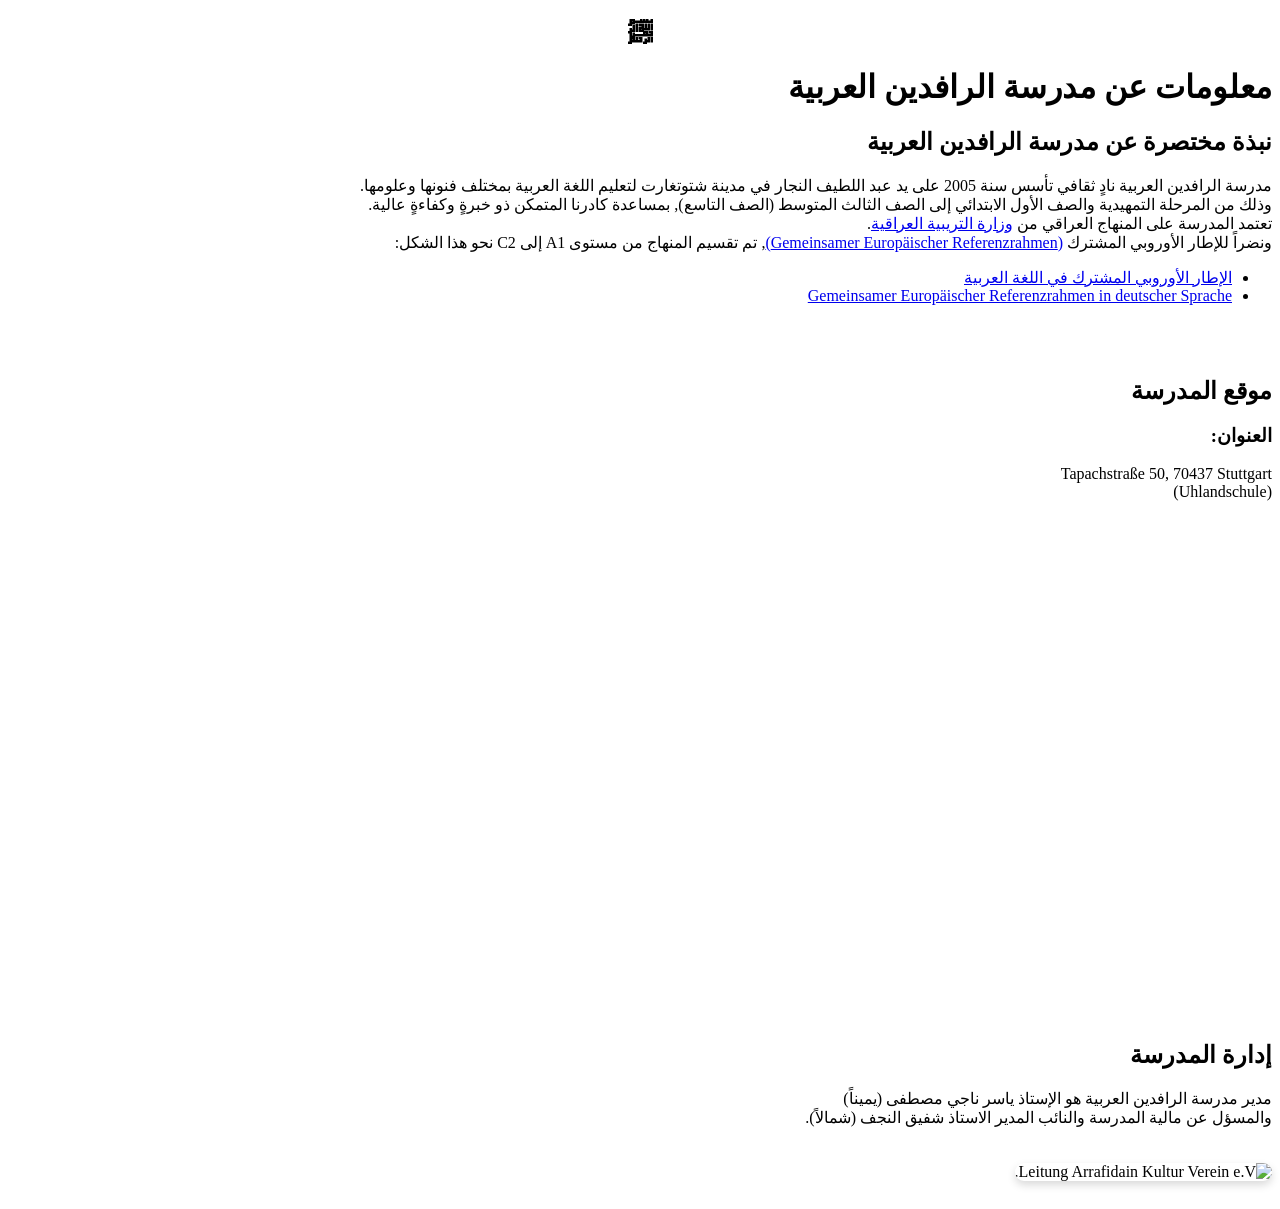
==== about.html @ 63814eb2 "Website-Struktur aktualisieren: about.html" ====
<!DOCTYPE html>
<html lang="ar" dir="rtl">
<head>
<meta charset="UTF-8" />
<meta name="viewport" content="width=device-width, initial-scale=1" />
<meta name="description" content="Arrafidain Kultur Verein e. V. معلومات عامة عن المدرسة">
<title>عن المدرسة - مَدْرَسَةُ الرَّافِدَينِ العَرَبِيَّة</title>
<link rel="stylesheet" href="style.css" />
<link rel="icon" type="image/png" sizes="96x96" href="logo/favicon-96x96.png">
</head>
<body>

<!-- ===== HEADER START ===== -->
<div id="header-placeholder"></div>
<!-- ===== HEADER END ===== -->


<main>
    <h2 style="text-align:center;">﷽</h2>
    <h1>معلومات عن مدرسة الرافدين العربية</h1>
    <h2>نبذة مختصرة عن مدرسة الرافدين العربية</h2>
        <p>مدرسة الرافدين العربية نادٍ ثقافي تأسس سنة 2005 على يد عبد اللطيف النجار في مدينة شتوتغارت لتعليم اللغة العربية بمختلف فنونها وعلومها.<br>
        وذلك من المرحلة التمهيدية والصف الأول الابتدائي إلى الصف الثالث المتوسط (الصف التاسع), بمساعدة كادرنا المتمكن ذو خبرةٍ وكفاءةٍ عالية.<br>
        تعتمد المدرسة على المنهاج العراقي من <a href="https://moedu.gov.iq/?page=130" target="_blank"> وزارة التريبية العراقية</a>.<br>
        ونضراً للإطار الأوروبي المشترك <a href="https://www.europaeischer-referenzrahmen.de" target="_blank">(Gemeinsamer Europäischer Referenzrahmen)</a>, تم تقسيم المنهاج من مستوى A1 إلى C2 نحو هذا الشكل: <br>
        <ul>
  <li>
    <a href="/pdfs/info/GER%20-%20arabisch.pdf" target="_blank">
      الإطار الأوروبي المشترك في اللغة العربية
    </a>
  </li>
  <li>
    <a href="/pdfs/info/GER%20-%20deutsch.pdf" target="_blank">
      Gemeinsamer Europäischer Referenzrahmen in deutscher Sprache
    </a>
  </li>
</ul>
    <br><br>
        </p>
    <h2>موقع المدرسة</h2>
      <!-- Here WeGo Karte einbetten -->
      <!-- Google Maps Embed -->
      <h3>العنوان:</h3>
        <p>Tapachstraße 50, 70437 Stuttgart<br>(Uhlandschule)</p>
        <div class="map-container">
          <iframe 
            src="https://www.google.com/maps?q=Tapachstraße+50,+70567+Stuttgart&hl=de&z=14&output=embed"
            width="100%" 
            height="500" 
            style=" border: 0; 
                    border-radius: 10px;" 
            allowfullscreen 
            loading="lazy">
          </iframe>
        </div>
  
  <h2>إدارة المدرسة</h2>
  <p>مدير مدرسة الرافدين العربية هو الإستاذ ياسر ناجي مصطفى (يميناً) <br>
  والمسؤل عن مالية المدرسة والنائب المدير الاستاذ شفيق النجف (شمالاً).</p>
      <img src="bilder/design/Leitung.jpg" alt="Leitung Arrafidain Kultur Verein e.V."  
          style=" max-width: 768px;
                  width: 100%;
                  height: auto;
                  margin: 20px auto;     /* sorgt für zentrierte Bilder */
                  border-radius: 10px;   /* optionale abgerundete Ecken */
                  box-shadow: 0 4px 8px rgba(0,0,0,0.15); /* optionaler Schatten */">
</main>

<!-- ===== FOOTER START ===== -->
<div id="footer-placeholder"></div>
<!-- ===== FOOTER END ===== -->
  
<script src="script.js"></script>
</body>
</html>
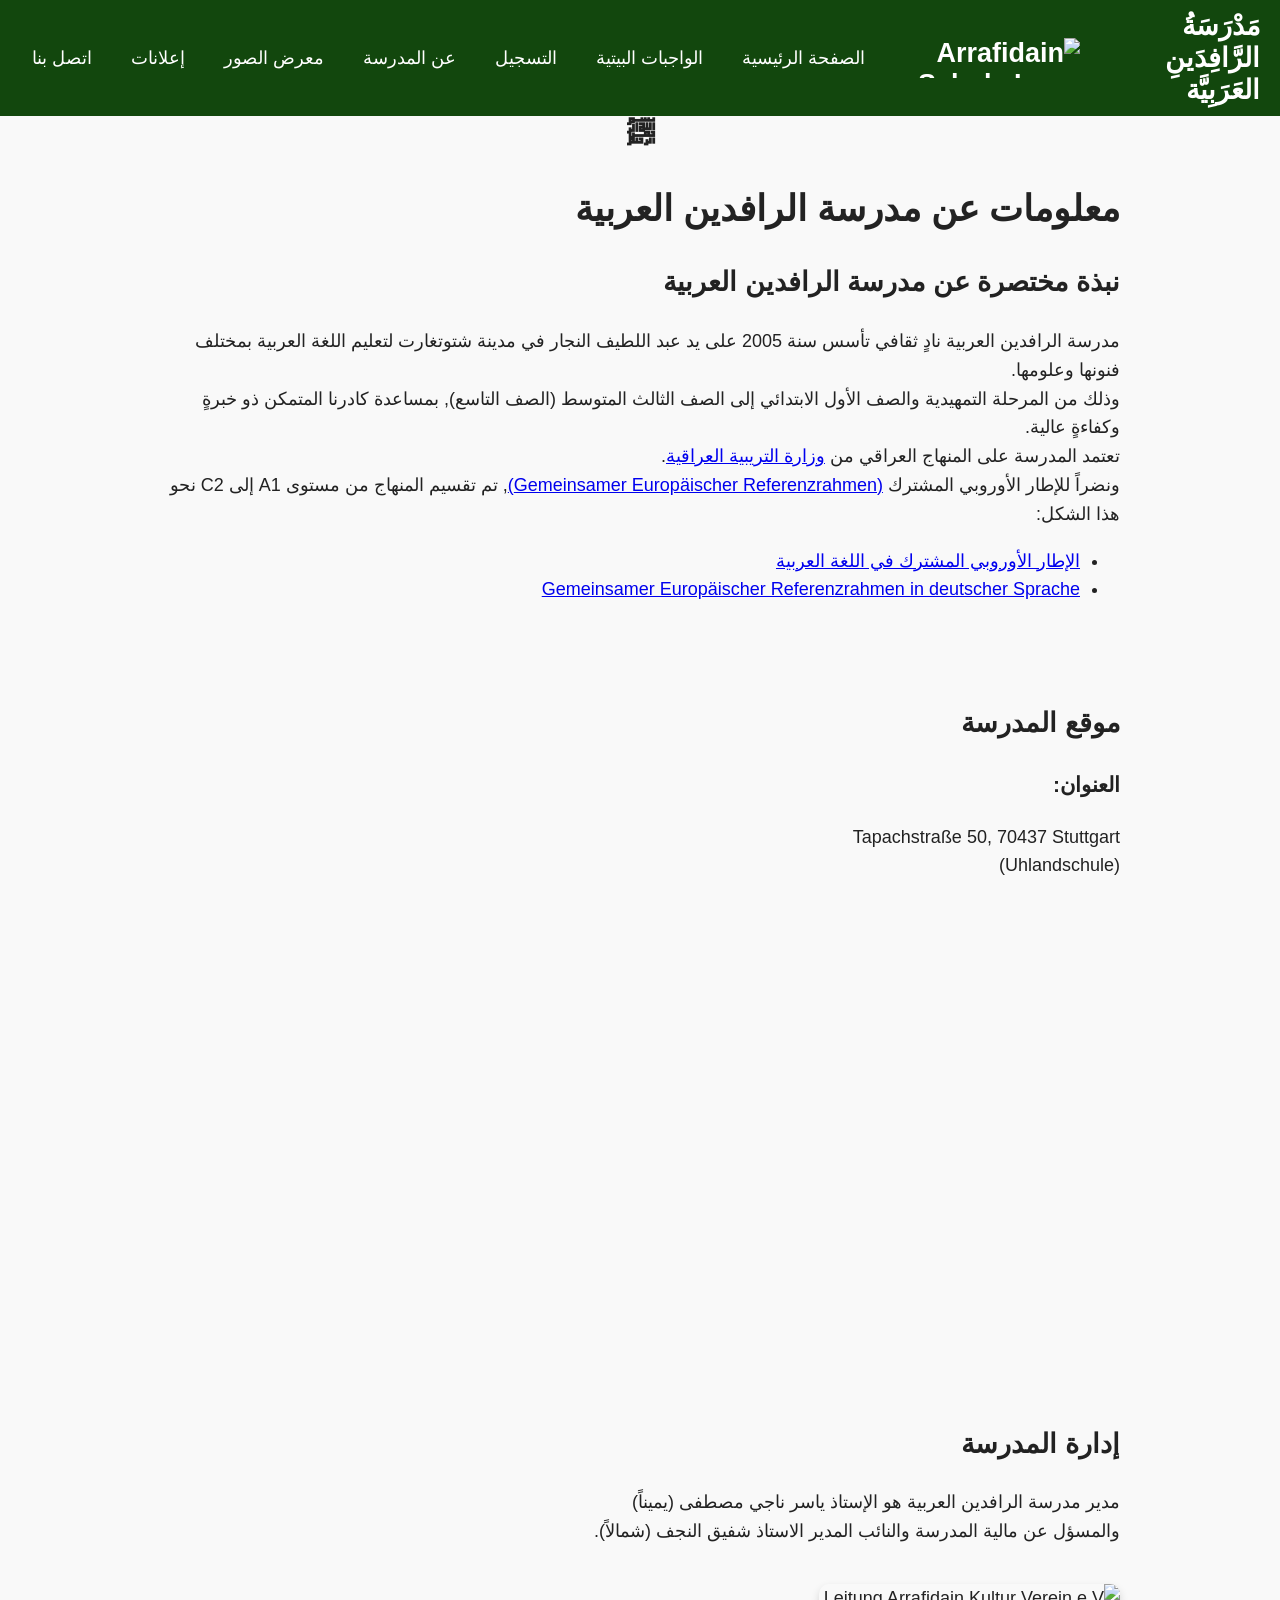
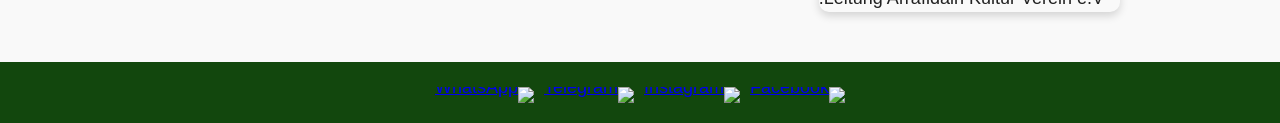
==== commit 796d4fc5: "Cache-Aktualisierung: about.html" ====
--- a/about.html
+++ b/about.html
@@ -5,7 +5,7 @@
 <meta name="viewport" content="width=device-width, initial-scale=1" />
 <meta name="description" content="Arrafidain Kultur Verein e. V. معلومات عامة عن المدرسة">
 <title>عن المدرسة - مَدْرَسَةُ الرَّافِدَينِ العَرَبِيَّة</title>
-<link rel="stylesheet" href="style.css" />
+<link rel="stylesheet" href="style.css?v=20260724" />
 <link rel="icon" type="image/png" sizes="96x96" href="logo/favicon-96x96.png">
 </head>
 <body>
@@ -70,6 +70,6 @@
 <div id="footer-placeholder"></div>
 <!-- ===== FOOTER END ===== -->
   
-<script src="script.js"></script>
+<script src="script.js?v=20260724"></script>
 </body>
 </html>
--- a/style.css
+++ b/style.css
@@ -0,0 +1,605 @@
+/* Farblegende: 
+--> Gold:          #CFA93F
+--> Grün:          #12470D 
+--> Hellgrün (Banner):    #E6F0D6
+--> Dunkelgrün (Banner):  #C3D48E
+--> Hintergrund:   #F9F9F9 */
+
+/* Grundlegende Einstellungen */
+body {
+  margin: 0;
+  padding-top: 60px;  	/* Höhe deines Headers */
+  font-family: Arial, sans-serif;
+  direction: rtl;
+  background-color: #F9F9F9;
+  color: #222;
+  display: flex;
+  flex-direction: column;
+  font-size: 18px; /* Schriftgröße */
+}
+
+/* HTML und Body nehmen volle Höhe ein */
+html, body {
+  height: 100%;
+}
+
+/* Header Styling */
+header {
+  background-color: #12470D;
+  color: white;
+  display: flex;
+  justify-content: space-between;
+  align-items: center;
+  padding: 10px 20px;
+  box-sizing: border-box;
+  position: fixed;
+  top: 0;
+  left: 0;
+  width: 100%;
+  z-index: 1000;
+}
+
+/* Hauptinhalt */
+main {
+  max-width: 1000px;
+  width: 100%;
+  margin: 30px auto;
+  padding: 0 20px;
+  box-sizing: border-box;
+  line-height: 1.6;
+  text-align: right;
+  flex: 1;
+}
+
+/* Footer Styling */
+footer {
+  background-color: #12470D;
+  color: white;
+  padding: 15px 20px;
+  text-align: center;
+  box-sizing: border-box;
+}
+
+/* Logo im Header: Text + Bild */
+.logo {
+  cursor: pointer;
+  display: inline-flex;
+  align-items: center;
+  gap: 10px; /* Abstand zwischen Text und Logo */
+  font-weight: bold;
+  font-size: 1.5em;
+  color: white;
+  text-decoration: none;
+  user-select: none;
+}
+
+/* Logo Bild Styling */
+.school-logo {
+  height: 40px;
+  width: auto;
+  display: block;
+}
+
+/* Navigation */
+nav {
+  position: relative;
+  display: flex;
+  align-items: center;
+  gap: 10px;
+}
+
+nav > ul#menu {
+  list-style: none;
+  margin: 0;
+  padding: 0;
+  display: flex;
+  gap: 15px;
+  align-items: center;
+}
+
+/* Menü Links */
+.menu-link {
+  color: white;
+  text-decoration: none;
+  font-weight: 600;
+  padding: 8px 12px;
+  border-radius: 4px;
+  transition: background-color 0.3s ease, color 0.3s ease;
+  border: 0;
+  background: transparent;
+  font: inherit;
+  cursor: pointer;
+  white-space: nowrap;
+}
+
+/* Hover-Effekt Gold */
+.menu-link:hover,
+.menu-link:focus-visible,
+.submenu-toggle:hover,
+.submenu-toggle:focus-visible {
+  background-color: #CFA93F; /* Gold */
+  color: #12470D; /* Dunkler Text passend zum Gold */
+}
+
+/* Hamburger Icon (für mobile) */
+.hamburger {
+  display: none;
+  font-size: 2em;
+  cursor: pointer;
+  user-select: none;
+  border: 0;
+  background: transparent;
+  padding: 0;
+  font-family: inherit;
+}
+
+.menu-entry {
+  display: flex;
+  align-items: center;
+}
+
+.submenu-toggle {
+  border: 0;
+  border-radius: 4px;
+  background: transparent;
+  color: white;
+  cursor: pointer;
+  padding: 8px 6px;
+  font: inherit;
+}
+
+.submenu {
+  display: none;
+  position: absolute;
+  top: 100%;
+  right: 0;
+  min-width: 220px;
+  margin: 0;
+  padding: 8px;
+  list-style: none;
+  background-color: #12470D;
+  border-radius: 0 0 6px 6px;
+  box-shadow: 0 4px 10px rgba(0, 0, 0, 0.18);
+}
+
+.has-submenu {
+  position: relative;
+}
+
+.has-submenu:hover > .submenu,
+.has-submenu:focus-within > .submenu,
+.has-submenu.submenu-open > .submenu {
+  display: block;
+}
+
+.submenu .submenu {
+  top: 0;
+  right: 100%;
+  border-radius: 6px;
+}
+
+.submenu .menu-link {
+  display: block;
+  width: 100%;
+  box-sizing: border-box;
+  text-align: right;
+}
+
+/* Sprachumschalter – nur auf Seiten mit Übersetzungen sichtbar */
+.language-switcher {
+  position: relative;
+  direction: ltr;
+}
+
+.language-trigger {
+  display: inline-flex;
+  align-items: center;
+  gap: 7px;
+  padding: 7px 10px;
+  border: 1px solid rgba(255, 255, 255, 0.65);
+  border-radius: 6px;
+  background: transparent;
+  color: white;
+  font: inherit;
+  font-weight: 600;
+  cursor: pointer;
+}
+
+.language-trigger:hover,
+.language-trigger:focus-visible,
+.language-trigger[aria-expanded="true"] {
+  border-color: #CFA93F;
+  background-color: #CFA93F;
+  color: #12470D;
+}
+
+.globe-icon {
+  position: relative;
+  display: inline-block;
+  width: 16px;
+  height: 16px;
+  box-sizing: border-box;
+  border: 1.5px solid currentColor;
+  border-radius: 50%;
+}
+
+.globe-icon::before {
+  position: absolute;
+  top: 1px;
+  right: 4px;
+  bottom: 1px;
+  left: 4px;
+  border-right: 1px solid currentColor;
+  border-left: 1px solid currentColor;
+  border-radius: 50%;
+  content: "";
+}
+
+.globe-icon::after {
+  position: absolute;
+  top: 50%;
+  right: 1px;
+  left: 1px;
+  border-top: 1px solid currentColor;
+  content: "";
+}
+
+.language-arrow {
+  font-size: 0.8em;
+}
+
+.language-options {
+  position: absolute;
+  top: calc(100% + 8px);
+  left: 0;
+  z-index: 1100;
+  min-width: 150px;
+  margin: 0;
+  padding: 6px;
+  list-style: none;
+  border-radius: 6px;
+  background-color: #12470D;
+  box-shadow: 0 4px 10px rgba(0, 0, 0, 0.18);
+}
+
+.language-options[hidden] {
+  display: none;
+}
+
+.language-options a {
+  display: flex;
+  justify-content: space-between;
+  gap: 18px;
+  padding: 8px 10px;
+  border-radius: 4px;
+  color: white;
+  text-decoration: none;
+  white-space: nowrap;
+}
+
+.language-options a:hover,
+.language-options a:focus-visible,
+.language-options a[aria-current="page"] {
+  background-color: #CFA93F;
+  color: #12470D;
+}
+
+.language-code {
+  font-weight: bold;
+}
+
+/* Banner Container */
+.banners-container {
+  display: flex;
+  flex-direction: column;
+  gap: 10px;
+  background-color: #E6F0D6;
+  color: #12470D;
+  padding: 10px 20px;
+  box-sizing: border-box;
+  font-weight: bold;
+  font-size: 1.1em;
+  text-align: center;
+}
+
+/* Einzelne Banner */
+.banner {
+  background-color: #C3D48E;
+  padding: 10px;
+  border-radius: 6px;
+}
+
+/* Das zusätzliche Anmelde-Menü und der Sprachschalter brauchen früher Platz.
+   Unterhalb dieser Breite wird deshalb dieselbe Hamburger-Navigation genutzt. */
+@media (max-width: 1100px) {
+  nav ul#menu {
+    flex-direction: column;
+    align-items: stretch;
+    gap: 0;
+    background-color: #12470D;
+    position: absolute;
+    top: 100%;
+    left: -20px;
+    width: 300px;
+    display: none;
+    padding: 8px 0;
+    max-height: calc(100vh - 60px);
+    overflow-y: auto;
+  }
+
+  nav ul#menu.show {
+    display: flex;
+  }
+
+  .hamburger {
+    display: block;
+    color: white;
+  }
+
+  .language-trigger {
+    padding: 6px 8px;
+  }
+
+  .menu-entry {
+    justify-content: space-between;
+  }
+
+  .menu-entry > .menu-link,
+  nav ul#menu > li > .menu-link {
+    flex: 1;
+    display: block;
+    text-align: right;
+  }
+
+  .submenu {
+    position: static;
+    min-width: 0;
+    padding: 0 16px 0 0;
+    border-radius: 0;
+    box-shadow: none;
+    background-color: rgba(0, 0, 0, 0.12);
+  }
+
+  .has-submenu:hover > .submenu,
+  .has-submenu:focus-within > .submenu {
+    display: none;
+  }
+
+  .has-submenu.submenu-open > .submenu {
+    display: block;
+  }
+}
+
+/* Deutsche Seiten */
+body.page-ltr {
+  direction: ltr;
+}
+
+body.page-ltr main {
+  text-align: left;
+}
+
+/* Anmeldeseiten */
+.registration-page {
+  max-width: 900px;
+}
+
+.registration-lead {
+  font-size: 1.15em;
+}
+
+.registration-overview,
+.registration-form-shell {
+  margin: 30px 0;
+  padding: 24px;
+  border-radius: 10px;
+  background-color: #E6F0D6;
+  box-shadow: 0 2px 6px rgba(0, 0, 0, 0.1);
+}
+
+.registration-overview h2,
+.registration-form-shell h2 {
+  margin-top: 0;
+  color: #12470D;
+}
+
+.registration-checklist {
+  margin-bottom: 0;
+  padding-inline-start: 24px;
+}
+
+.registration-checklist li {
+  margin: 8px 0;
+}
+
+.registration-form-shell {
+  min-height: 280px;
+  display: grid;
+  place-items: center;
+  border: 2px dashed #C3D48E;
+  text-align: center;
+}
+
+.registration-form-placeholder {
+  max-width: 650px;
+}
+
+.registration-form-shell iframe {
+  width: 100%;
+  border: 0;
+  border-radius: 8px;
+  background-color: white;
+}
+
+.registration-note {
+  margin-top: 20px;
+  font-size: 0.95em;
+}
+
+@media (max-width: 768px) {
+  .registration-overview,
+  .registration-form-shell {
+    padding: 18px;
+  }
+}
+
+/* ICONs im footer */
+.social-icons img {
+  transition: transform 0.3s ease, filter 0.3s ease;
+  cursor: pointer;
+  padding: 5px;
+}
+.social-icons img:hover {
+  transform: scale(1.15);
+  filter: brightness(1.2);
+}
+.social-icons a {
+  display: inline-block;
+  line-height: 0;
+}
+
+/* Dropdown Menu */
+.collapsible {
+  cursor: pointer;
+  display: flex;
+  align-items: center;
+  justify-content: flex-start; /* wichtig für RTL, Text rechtsbündig */
+  gap: 10px;
+  user-select: none;
+  background-color: #E6F0D6;
+  padding: 10px 15px;
+  border-radius: 8px;
+  transition: background-color 0.3s ease-in-out; /* sanfter Übergang */
+}
+.collapsible .arrow {  /* Pfeil nach rechts (Standard) */
+  width: 0;
+  height: 0;
+  border-top: 6px solid transparent;
+  border-bottom: 6px solid transparent;
+  border-right: 8px solid #12470D;
+  transition: transform 0.4s ease-in-out; /* 👈 sorgt für sanfte Drehung */
+  transform-origin: center; /* Mittelpunkt als Drehachse */
+}
+.content {  /* Container für den Inhalt (Auf-/Zuklappen animieren) */
+  max-height: 0;            /* zugeklappt */
+  overflow: hidden;
+  transition: max-height 0.6s ease-in-out; /* 👈 hier die Animation */
+}
+.collapsible.active .arrow {  /* Wenn aktiv – Pfeil zeigt nach unten */
+  transform: rotate(-90deg); /* sanft gedreht */
+}
+.content.open {  /* Offen = sichtbar mit Animation */
+  max-height: 1000px; /* genug Platz, kannst du anpassen */
+}
+
+  /* Folder fur HA */
+  .folder-container {
+  display: flex;
+  flex-wrap: wrap;
+  gap: 30px;
+  justify-content: center;
+  margin-top: 20px;
+}
+.folder {
+  text-align: center;
+}
+.folder a {
+  text-decoration: none;
+  color: #12470D;
+  display: flex;
+  flex-direction: column;
+  align-items: center;
+}
+.folder svg {
+  transition: transform 0.3s, fill 0.3s;
+}
+.folder:hover svg {
+  transform: scale(1.1);
+  fill: #CFA93F;
+}
+.folder-label {
+  margin-top: 10px;
+  font-size: 1.2em;
+  font-weight: bold;
+}
+
+/* Grune Box mit Icon für wichtige Inhalte */
+.greenbox-grid {
+  display: flex;
+  gap: 20px;
+  align-items: stretch; /* alle Boxen gleich hoch */
+  margin: 40px 0;
+}
+.greenbox-box {
+  display: flex;
+  align-items: center;
+  background-color: #E6F0D6;
+  border-radius: 10px;
+  padding: 15px 20px;
+  flex: 1 1 50%; /* zwei Spalten nebeneinander */
+  box-shadow: 0 2px 6px rgba(0,0,0,0.1);
+  min-height: 250px; /* feste Mindesthöhe, damit sie gleich wirken */
+}
+.greenbox-icon {
+  width: 80px;
+  height: 80px;
+  margin-right: 20px;
+}
+.greenbox-text {
+  flex: 1;
+  margin-right: 20px; /* bei RTL ist das der Abstand zwischen Icon und Text */
+}
+.greenbox-text h3 {
+  color: #12470D;
+  margin: 0 0 10px 0;
+}
+.greenbox-text p {
+  margin: 5px 0;
+  color: #12470D;
+}
+.greenbox-text a {
+  color: #12470D;
+  font-weight: bold;
+  text-decoration: none;
+}
+.greenbox-text a:hover {
+  color: #CFA93F;
+}
+
+/* Responsiv: eine Spalte auf kleinen Bildschirmen */
+@media (max-width: 768px) {
+  .greenbox-grid {
+    flex-wrap: wrap;
+  }
+}
+
+/* Phone-Symbol auf Kontakt-Seite */
+.phone-list {
+  list-style: none;
+  padding: 0;
+  margin: 0;
+}
+.phone-list a {
+  display: inline-flex;
+  flex-direction: row-reverse; /* Symbol rechts, Text links */
+  align-items: center;
+  gap: 8px; /* Abstand zwischen Symbol und Nummer */
+  text-decoration: none;
+  color: inherit;
+}
+.phone-list li {
+  margin: 8px 0;
+}
+.phone-list svg {
+  flex-shrink: 0;
+} 
+
+/* Eingebettete Karten */
+.map-container {
+  width: 100%;       /* ganze Breite */
+  max-width: 100%;
+  height: 500px;     /* feste Höhe */
+  margin: 20px 0;    /* Abstand oben/unten */
+  border-radius: 10px; /* optional: abgerundete Ecken */
+  overflow: hidden;   /* verhindert Scrollbalken */
+}
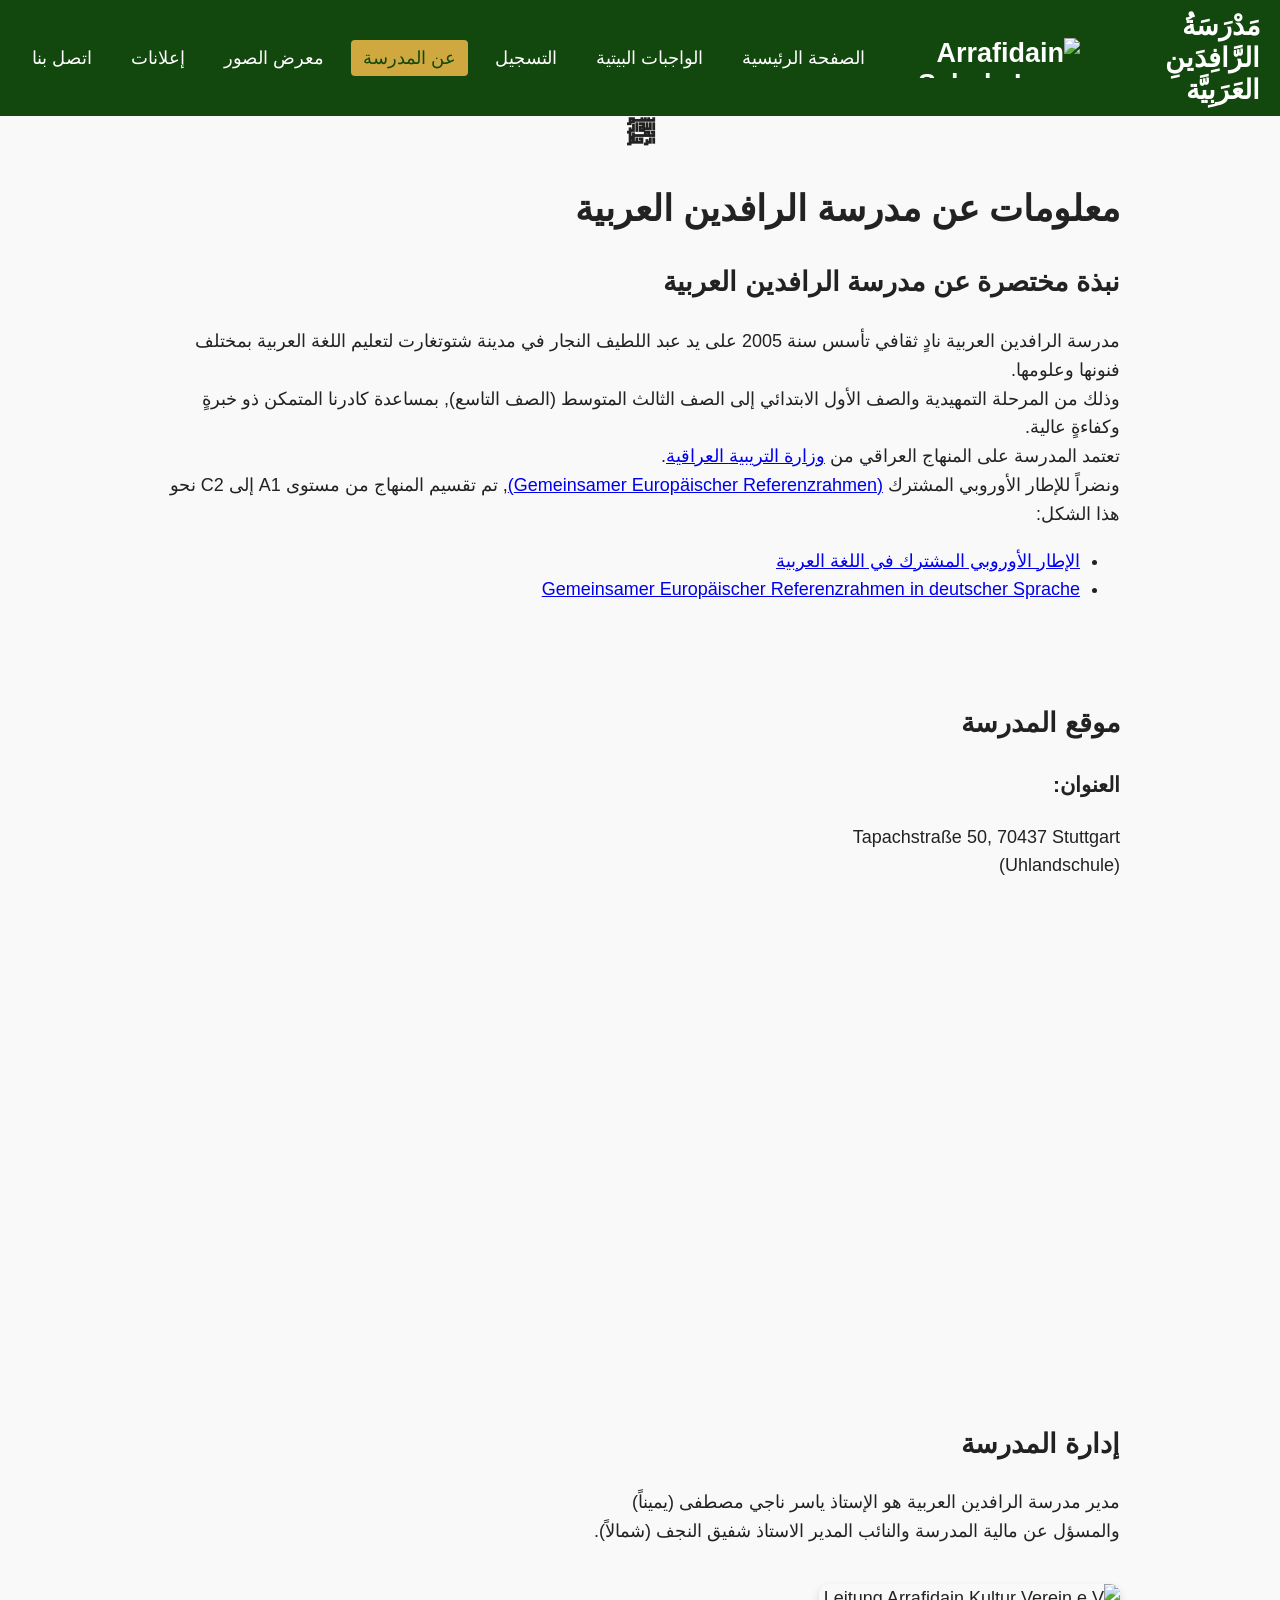
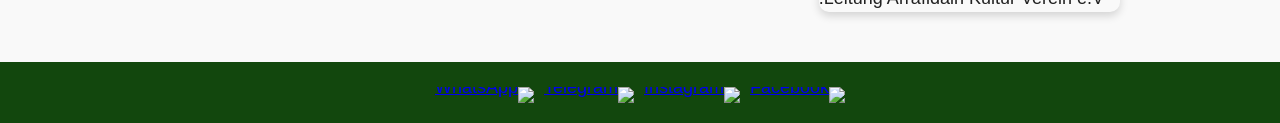
==== commit 5b8fc981: "Headerwechsel glätten: about.html" ====
--- a/about.html
+++ b/about.html
@@ -5,7 +5,7 @@
 <meta name="viewport" content="width=device-width, initial-scale=1" />
 <meta name="description" content="Arrafidain Kultur Verein e. V. معلومات عامة عن المدرسة">
 <title>عن المدرسة - مَدْرَسَةُ الرَّافِدَينِ العَرَبِيَّة</title>
-<link rel="stylesheet" href="style.css?v=20260724" />
+<link rel="stylesheet" href="style.css?v=20260724-3" />
 <link rel="icon" type="image/png" sizes="96x96" href="logo/favicon-96x96.png">
 </head>
 <body>
@@ -70,6 +70,6 @@
 <div id="footer-placeholder"></div>
 <!-- ===== FOOTER END ===== -->
   
-<script src="script.js?v=20260724"></script>
+<script src="script.js?v=20260724-3"></script>
 </body>
 </html>
--- a/style.css
+++ b/style.css
@@ -115,8 +115,10 @@
 /* Hover-Effekt Gold */
 .menu-link:hover,
 .menu-link:focus-visible,
+.menu-link[aria-current="page"],
 .submenu-toggle:hover,
-.submenu-toggle:focus-visible {
+.submenu-toggle:focus-visible,
+.contains-current-page > .menu-entry > .submenu-label {
   background-color: #CFA93F; /* Gold */
   color: #12470D; /* Dunkler Text passend zum Gold */
 }
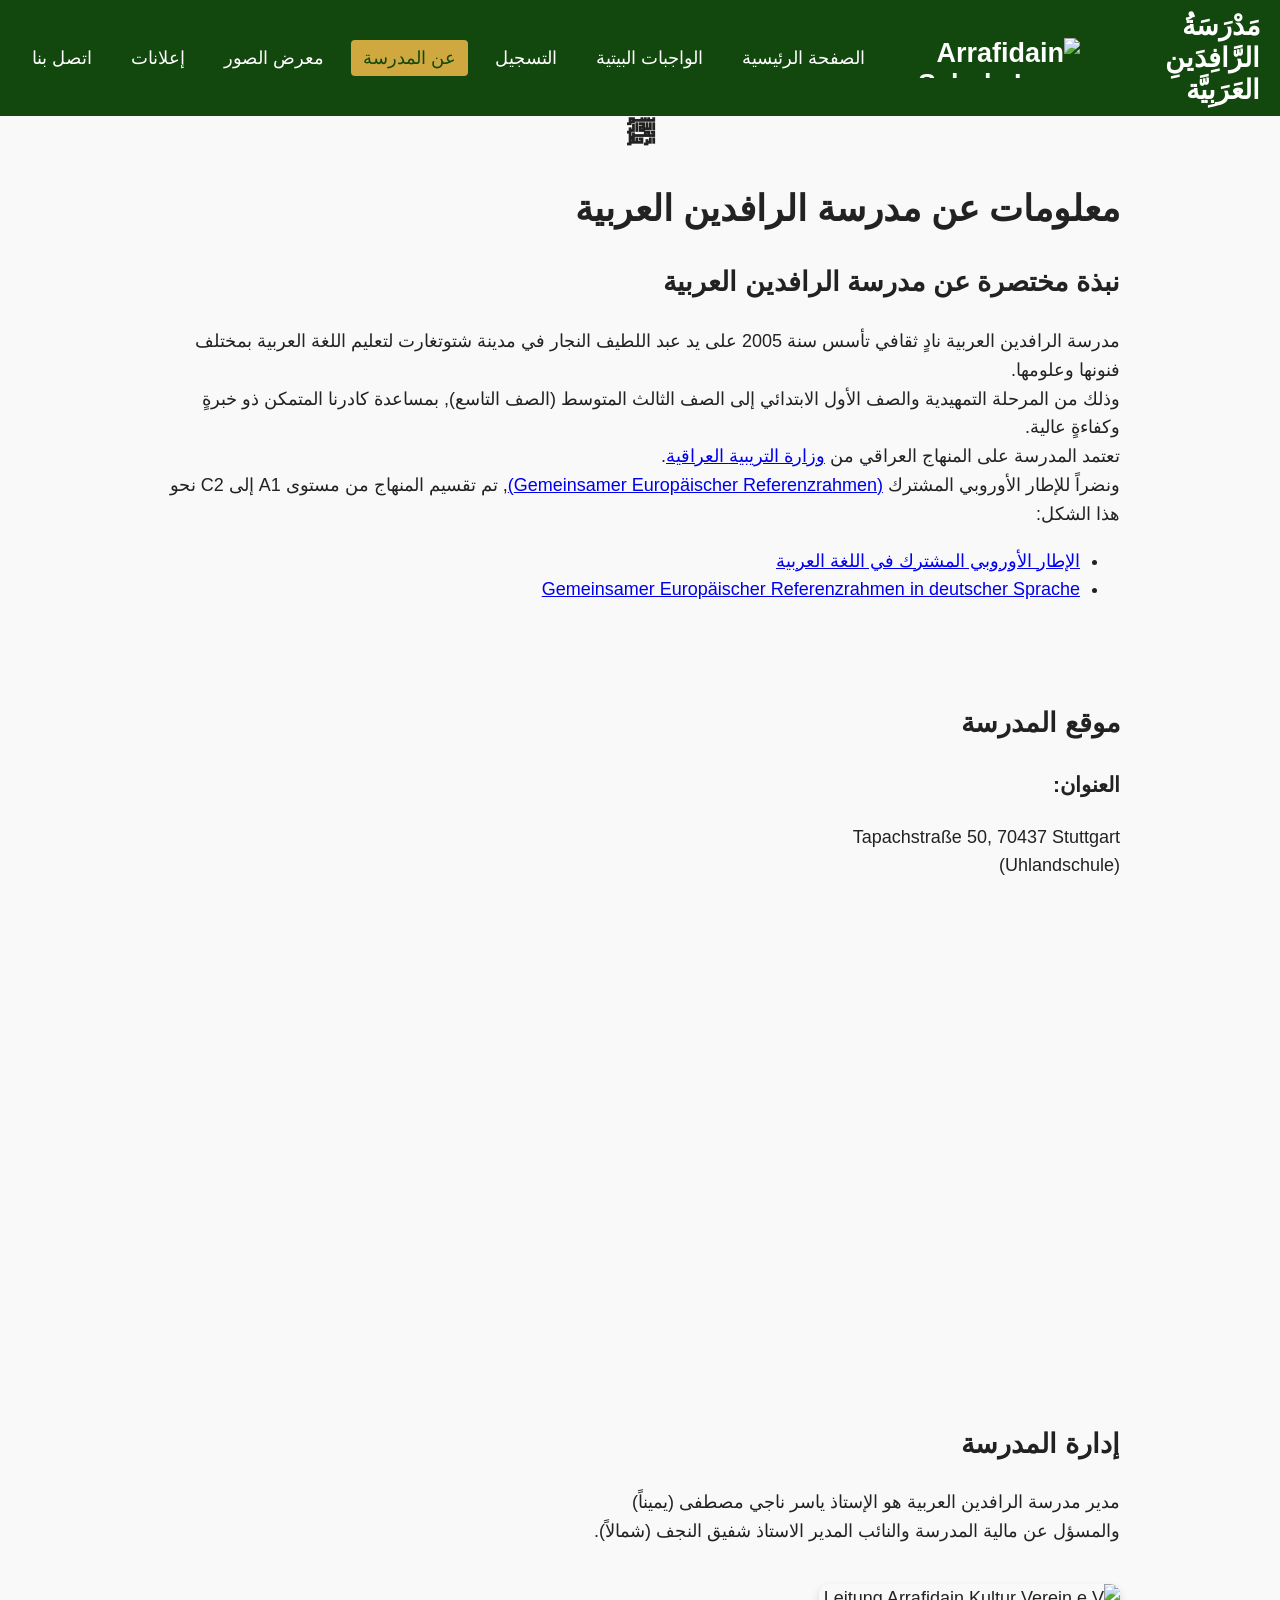
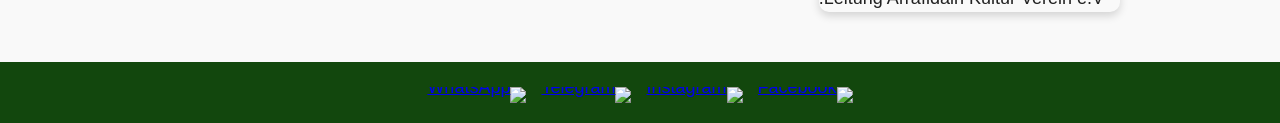
==== commit 1ad6899f: "Header und Footer statisch ausgeben: about.html" ====
--- a/about.html
+++ b/about.html
@@ -5,13 +5,33 @@
 <meta name="viewport" content="width=device-width, initial-scale=1" />
 <meta name="description" content="Arrafidain Kultur Verein e. V. معلومات عامة عن المدرسة">
 <title>عن المدرسة - مَدْرَسَةُ الرَّافِدَينِ العَرَبِيَّة</title>
-<link rel="stylesheet" href="style.css?v=20260724-3" />
+<link rel="stylesheet" href="style.css?v=20260724-4" />
 <link rel="icon" type="image/png" sizes="96x96" href="logo/favicon-96x96.png">
 </head>
 <body>
 
 <!-- ===== HEADER START ===== -->
-<div id="header-placeholder"></div>
+<!-- shared-header:start -->
+<header dir="rtl">
+  <a class="logo" id="school-home-link" href="/index.html">
+    <span id="school-name">مَدْرَسَةُ الرَّافِدَينِ العَرَبِيَّة</span>
+    <img id="school-logo" class="school-logo" src="/logo/ArraRundLogo.png" alt="Arrafidain Schule Logo" />
+  </a>
+  <nav aria-label="القائمة الرئيسية">
+    <ul id="menu">
+      <li><a class="menu-link" href="/index.html">الصفحة الرئيسية</a></li>
+      <li><a class="menu-link" href="/hausaufgaben.html">الواجبات البيتية</a></li>
+      <li><a class="menu-link" href="/anmeldung-ar.html" data-active-paths="/anmeldung.html">التسجيل</a></li>
+      <li><a class="menu-link" href="/about.html" aria-current="page">عن المدرسة</a></li>
+      <li><a class="menu-link" href="/bilder.html">معرض الصور</a></li>
+      <li><a class="menu-link" href="/ads.html">إعلانات</a></li>
+      <li><a class="menu-link" href="/kontakt.html">اتصل بنا</a></li>
+    </ul>
+    <div class="language-switcher" id="language-switcher" hidden></div>
+    <button class="hamburger" id="menu-toggle" type="button" aria-controls="menu" aria-expanded="false" aria-label="فتح القائمة">☰</button>
+  </nav>
+</header>
+<!-- shared-header:end -->
 <!-- ===== HEADER END ===== -->
 
 
@@ -67,9 +87,18 @@
 </main>
 
 <!-- ===== FOOTER START ===== -->
-<div id="footer-placeholder"></div>
+<!-- shared-footer:start -->
+<footer id="site-footer" data-footer-variant="default">
+  <div class="social-icons">
+    <a href="https://www.facebook.com/profile.php?id=100063760595206#" target="_blank" rel="noopener noreferrer" aria-label="Facebook"><img src="/logo/facebook-svgrepo-com.svg" data-hover="/logo/facebook-svgrepo-com-gold.svg" alt="Facebook" width="24" height="24" /></a>
+    <a href="https://www.instagram.com/arrafidain_kulturverein_e.v._/" target="_blank" rel="noopener noreferrer" aria-label="Instagram"><img src="/logo/instagram-svgrepo-com.svg" data-hover="/logo/instagram-svgrepo-com-gold.svg" alt="Instagram" width="24" height="24" /></a>
+    <a href="https://t.me/arrafidainschule" target="_blank" rel="noopener noreferrer" aria-label="Telegram"><img src="/logo/telegram-svgrepo-com.svg" data-hover="/logo/telegram-svgrepo-com-gold.svg" alt="Telegram" width="24" height="24" /></a>
+    <a href="https://api.whatsapp.com/send?phone=%2B491628762095&amp;fbclid=IwVERDUANRIm1leHRuA2FlbQIxMAABHkUqRrGf_PdHhGmOs4v9boqucDLih2WP7bYO7sEmj5wDbh9OkyNHjbIxFed2_aem_g3Rdl_TAXh38YRRe02caIw" target="_blank" rel="noopener noreferrer" aria-label="WhatsApp"><img src="/logo/whatsapp-svgrepo-com.svg" data-hover="/logo/whatsapp-svgrepo-com-gold.svg" alt="WhatsApp" width="24" height="24" /></a>
+  </div>
+</footer>
+<!-- shared-footer:end -->
 <!-- ===== FOOTER END ===== -->
   
-<script src="script.js?v=20260724-3"></script>
+<script src="script.js?v=20260724-4"></script>
 </body>
 </html>
--- a/style.css
+++ b/style.css
@@ -19,12 +19,35 @@
 }
 
 /* HTML und Body nehmen volle Höhe ein */
-html, body {
-  height: 100%;
-}
-
-/* Header Styling */
-header {
+html, body {
+  height: 100%;
+}
+
+/* Der grüne Headerbereich bleibt während des Seitenwechsels sichtbar.
+   Der dynamisch geladene Inhalt wird anschließend dezent eingeblendet. */
+#header-placeholder {
+  position: fixed;
+  top: 0;
+  right: 0;
+  left: 0;
+  z-index: 1000;
+  min-height: 60px;
+  background-color: #12470D;
+}
+
+#header-placeholder > header {
+  opacity: 0;
+  transform: translateY(-2px);
+  transition: opacity 120ms ease-out, transform 120ms ease-out;
+}
+
+#header-placeholder.is-ready > header {
+  opacity: 1;
+  transform: translateY(0);
+}
+
+/* Header Styling */
+header {
   background-color: #12470D;
   color: white;
   display: flex;
@@ -36,8 +59,14 @@
   top: 0;
   left: 0;
   width: 100%;
-  z-index: 1000;
-}
+  z-index: 1000;
+}
+
+@media (prefers-reduced-motion: reduce) {
+  #header-placeholder > header {
+    transition: none;
+  }
+}
 
 /* Hauptinhalt */
 main {
